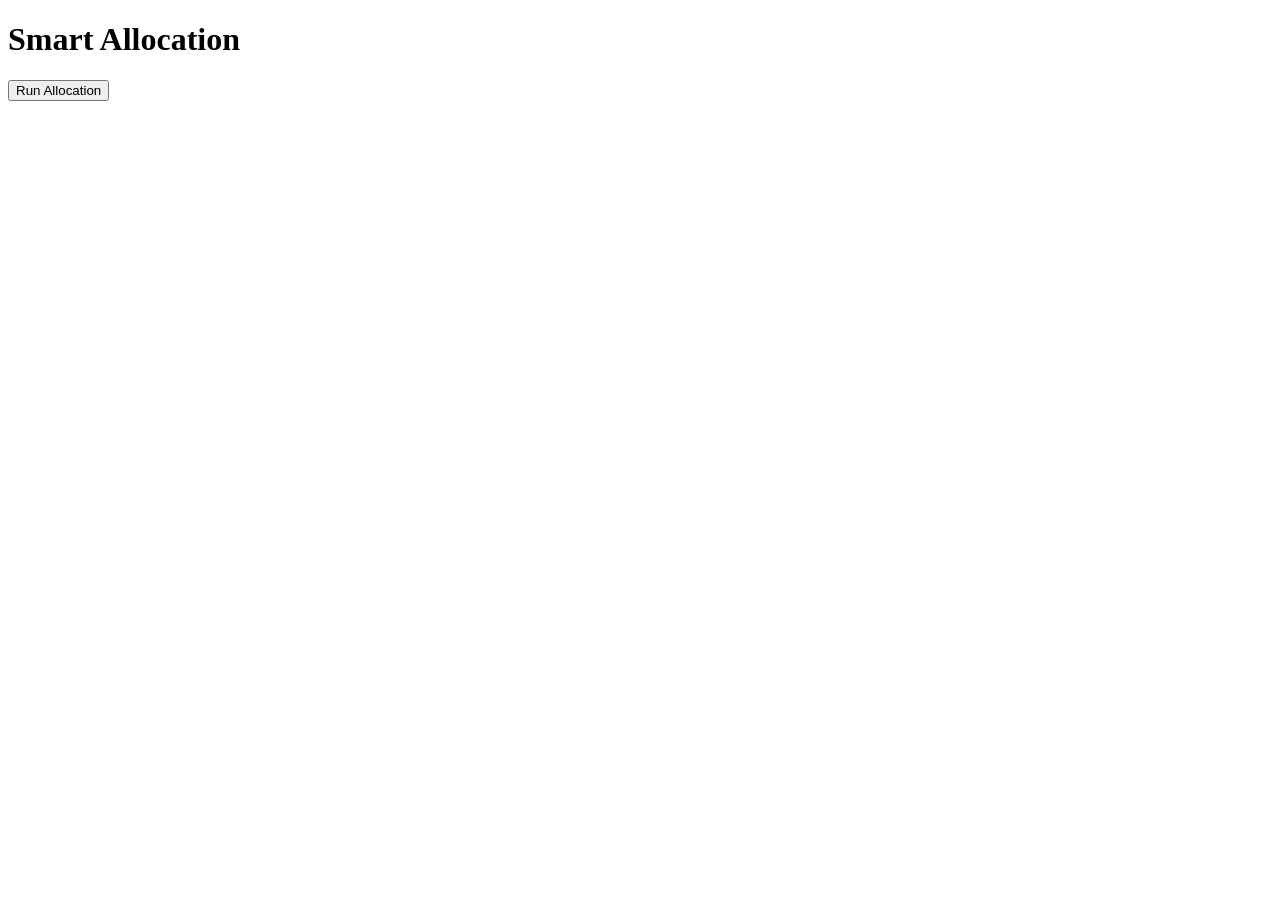
==== allocation.html @ dafc2896 "Add files via upload" ====
<!DOCTYPE html><html><head><link rel='stylesheet' href='css/style.css'></head><body><div class='main'><h1>Smart Allocation</h1><button onclick='autoAllocate()'>Run Allocation</button><div id='allocmsg'></div></div><script src='js/app.js'></script></body></html>
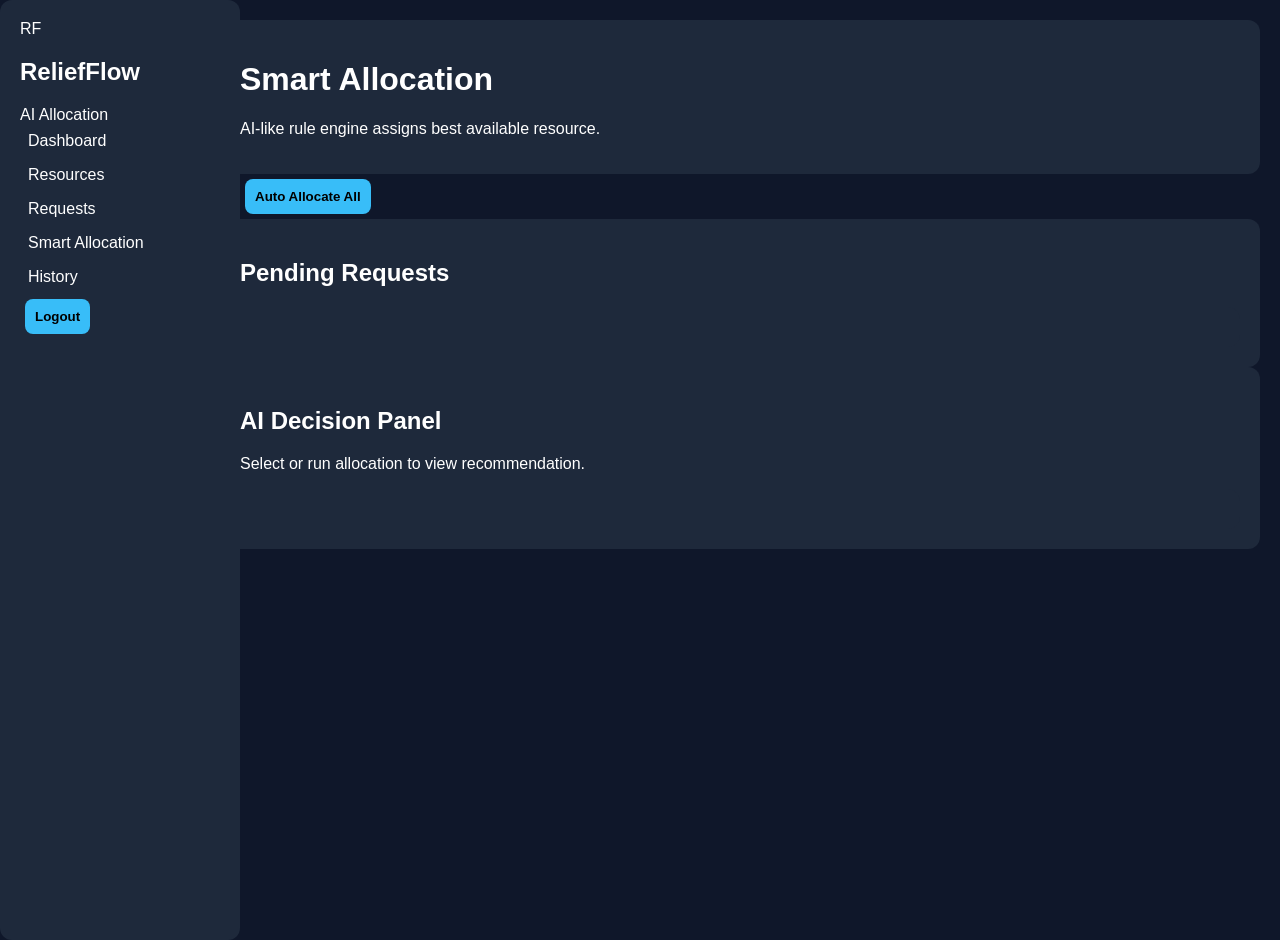
==== commit 2a77f24a: "Update allocation.html" ====
--- a/allocation.html
+++ b/allocation.html
@@ -1 +1,57 @@
-<!DOCTYPE html><html><head><link rel='stylesheet' href='css/style.css'></head><body><div class='main'><h1>Smart Allocation</h1><button onclick='autoAllocate()'>Run Allocation</button><div id='allocmsg'></div></div><script src='js/app.js'></script></body></html>+<!DOCTYPE html>
+<html lang="en">
+<head>
+  <meta charset="UTF-8" />
+  <meta name="viewport" content="width=device-width, initial-scale=1.0" />
+  <title>ReliefFlow AI | Smart Allocation</title>
+  <link rel="stylesheet" href="Css/style.css" />
+</head>
+<body onload="initApp(); loadAllocationPage();">
+
+  <aside class="sidebar">
+    <div class="logo-box">
+      <div class="logo">RF</div>
+      <div>
+        <h2>ReliefFlow</h2>
+        <span>AI Allocation</span>
+      </div>
+    </div>
+
+    <nav>
+      <a href="dashboard.html">Dashboard</a>
+      <a href="resources.html">Resources</a>
+      <a href="requests.html">Requests</a>
+      <a href="allocation.html">Smart Allocation</a>
+      <a href="history.html">History</a>
+    </nav>
+
+    <button class="logout-btn" onclick="logoutUser()">Logout</button>
+  </aside>
+
+  <main class="main">
+    <header class="topbar">
+      <div>
+        <h1>Smart Allocation</h1>
+        <p>AI-like rule engine assigns best available resource.</p>
+      </div>
+
+      <button class="primary-btn" onclick="autoAllocateAll()">Auto Allocate All</button>
+    </header>
+
+    <section class="two-col">
+      <div class="panel">
+        <h2>Pending Requests</h2>
+        <div id="pendingRequestList" class="card-list"></div>
+      </div>
+
+      <div class="panel ai-panel">
+        <h2>AI Decision Panel</h2>
+        <p id="allocationAiText" class="ai-text">Select or run allocation to view recommendation.</p>
+        <div id="allocationResult"></div>
+      </div>
+    </section>
+  </main>
+
+  <script src="Js/app.js"></script>
+</body>
+</html>
--- a/Css/style.css
+++ b/Css/style.css
@@ -0,0 +1 @@
+body{font-family:Arial;margin:0;background:#0f172a;color:#fff} .main{padding:20px}.login-body{display:flex;justify-content:center;align-items:center;height:100vh}.login-card,.sidebar,.main div{background:#1e293b;padding:20px;border-radius:12px}.sidebar{width:200px;float:left;height:100vh}.sidebar a{display:block;color:#fff;padding:8px;text-decoration:none} input,select,button{padding:10px;margin:5px;border-radius:8px;border:none} button{background:#38bdf8;color:#000;font-weight:bold}
